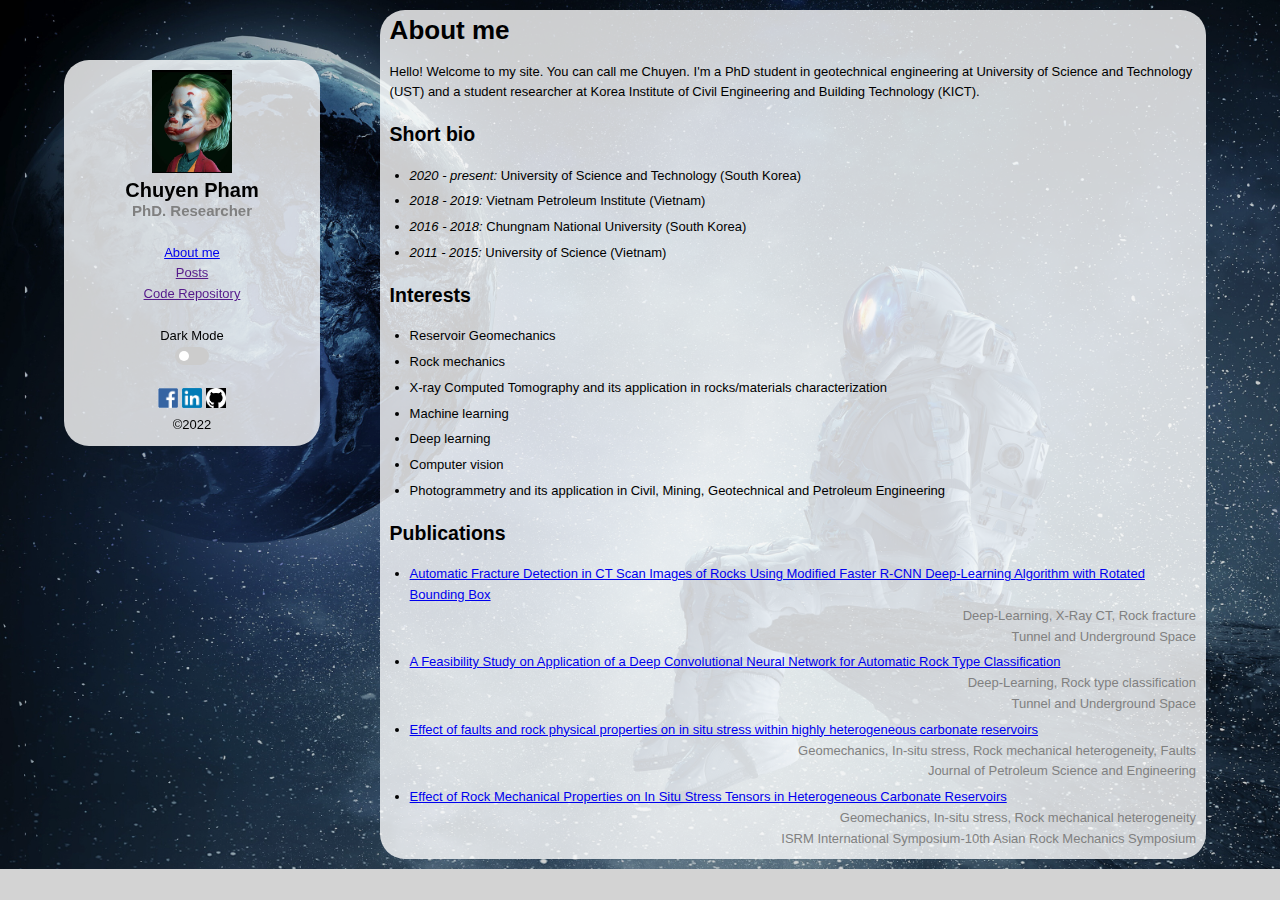
==== index.html @ c24ff508 "first commit" ====
<!DOCTYPE html>
<html lang="en">
  <head>
    <meta charset="UTF-8" />
    <meta http-equiv="X-UA-Compatible" content="IE=edge" />
    <meta name="viewport" content="width=device-width, initial-scale=1.0" />
    <title>About | Chuyen Pham</title>
    <link rel="stylesheet" href="style-2.css" />
    <script type="text/javascript" src="func_2.js"></script>
  </head>
  <body>
    <div class="container">
      <div>
        <div id="side-box">
          <img class="avatar" src="images/baby_joker.jpg" alt="" />
          <h1>Chuyen Pham</h1>
          <h2>PhD. Researcher</h2>
          <br />
          <nav class="main-nav">
            <ul>
              <li><a href="index.html">About me</a></li>
              <li><a href="">Posts</a></li>
              <li><a href="">Code Repository</a></li>
            </ul>
          </nav>
          <br />
          <p>Dark Mode</p>
          <label class="switch">
            <input type="checkbox" onclick="checkAddress(this)" />
            <span class="slider round"></span>
          </label>
          <br />
          <br />
          <ul class="personal-links">
            <li>
              <a href="https://www.facebook.com/ngocchuyen/" target="_blank"
                ><img class="icon" src="images/facebook.png" alt=""
              /></a>
            </li>
            <li>
              <a
                href="https://www.linkedin.com/in/ngoc-chuyen-pham-041822aa/"
                target="_blank"
                ><img class="icon" src="images/linkedin.png" alt=""
              /></a>
            </li>
            <li>
              <a href="" target="_blank"
                ><img class="icon" src="images/github.png" alt=""
              /></a>
            </li>
          </ul>
          <p>&copy;2022</p>
        </div>
        <div id="content">
          <h1>About me</h1>
          <br />
          <p>
            Hello! Welcome to my site. You can call me Chuyen. I'm a PhD student
            in geotechnical engineering at University of Science and Technology
            (UST) and a student researcher at Korea Institute of Civil
            Engineering and Building Technology (KICT).
          </p>
          <br />
          <h2>Short bio</h2>
          <br />
          <ul class="list-info">
            <li>
              <em>2020 - present:</em> University of Science and Technology
              (South Korea)
            </li>
            <li><em>2018 - 2019:</em> Vietnam Petroleum Institute (Vietnam)</li>
            <li>
              <em>2016 - 2018:</em> Chungnam National University (South Korea)
            </li>
            <li><em>2011 - 2015:</em> University of Science (Vietnam)</li>
          </ul>
          <br />
          <h2>Interests</h2>
          <br />
          <ul class="list-info">
            <li>Reservoir Geomechanics</li>
            <li>Rock mechanics</li>
            <li>
              X-ray Computed Tomography and its application in rocks/materials
              characterization
            </li>
            <li>Machine learning</li>
            <li>Deep learning</li>
            <li>Computer vision</li>
            <li>
              Photogrammetry and its application in Civil, Mining, Geotechnical
              and Petroleum Engineering
            </li>
          </ul>
          <br />
          <h2>Publications</h2>
          <br />
          <ul class="list-info">
            <li>
              <a
                href="https://www.koreascience.or.kr/article/JAKO202131559445395.pdf"
                target="_blank"
                >Automatic Fracture Detection in CT Scan Images of Rocks Using
                Modified Faster R-CNN Deep-Learning Algorithm with Rotated
                Bounding Box</a
              >
              <p>Deep-Learning, X-Ray CT, Rock fracture</p>
              <p>Tunnel and Underground Space</p>
            </li>
            <li>
              <a
                href="http://koreascience.or.kr/article/JAKO202031659967796.page"
                target="_blank"
                >A Feasibility Study on Application of a Deep Convolutional
                Neural Network for Automatic Rock Type Classification</a
              >
              <p>Deep-Learning, Rock type classification</p>
              <p>Tunnel and Underground Space</p>
            </li>
            <li>
              <a
                href="https://www.sciencedirect.com/science/article/abs/pii/S0920410519310228"
                target="_blank"
                >Effect of faults and rock physical properties on in situ stress
                within highly heterogeneous carbonate reservoirs</a
              >
              <p>
                Geomechanics, In-situ stress, Rock mechanical heterogeneity,
                Faults
              </p>
              <p>Journal of Petroleum Science and Engineering</p>
            </li>
            <li>
              <a
                href="https://onepetro.org/ISRMARMS/proceedings-abstract/ARMS1018/All-ARMS1018/ISRM-ARMS10-2018-141/43379"
                target="_blank"
                >Effect of Rock Mechanical Properties on In Situ Stress Tensors
                in Heterogeneous Carbonate Reservoirs</a
              >
              <p>Geomechanics, In-situ stress, Rock mechanical heterogeneity</p>
              <p>
                ISRM International Symposium-10th Asian Rock Mechanics Symposium
              </p>
            </li>
          </ul>
        </div>
      </div>
    </div>
  </body>
</html>
---- style-2.css ----
* {
    margin: 0;
    padding: 0;
}

body {
    background-color: lightgray;
    background-image: url(images/astronaut-outer-space.jpg);
    background-size: cover;
    background-repeat: no-repeat;
    background-blend-mode: multiply;
    color: black;
    font-family: Arial, Helvetica, sans-serif;
    font-size: 13px;
    font-weight: normal;
    line-height: 1.6em;
    margin: 0;
}
.container {
    width: 90%;
    margin: auto;
}
.avatar {
    width: 80px;
}

.icon {
    width: 20px;
    height: auto;
}

#side-box {
    float: left;
    background-color: rgba(255, 255, 255, 0.8);
    border-radius: 25px;
    text-align: center;
    width: 20%;
    padding-top: 10px;
    padding-bottom: 10px;
    box-sizing: border-box;
    position: fixed;
    top: 60px;
    
    /* margin: 10px; */
}

#side-box h1 {
    font-family: Arial;
    font-weight: bold;
    font-size: 20px;
    font-style: normal;
}

#side-box h2 {
    font-family: Arial;
    font-weight: bold;
    font-size: 15px;
    font-style: normal;
    color: gray;
}

.main-nav ul {
    list-style-type: none;
}

.switch {
    position: relative;
    display: inline-block;
    width: 34px;
    height: 18px;
  }

/* Hide default HTML checkbox */
.switch input {
    opacity: 0;
    width: 0;
    height: 0;
  }

/* The slider */
.slider {
    position: absolute;
    cursor: pointer;
    top: 0;
    left: 0;
    right: 0;
    bottom: 0;
    background-color: #ccc;
    -webkit-transition: .4s;
    transition: .4s;
  }
  
  .slider:before {
    position: absolute;
    content: "";
    height: 10px;
    width: 10px;
    left: 4px;
    bottom: 4px;
    background-color: white;
    -webkit-transition: .4s;
    transition: .4s;
  }
  
  input:checked + .slider {
    background-color: #2196F3;
  }
  
  input:focus + .slider {
    box-shadow: 0 0 1px #2196F3;
  }
  
  input:checked + .slider:before {
    -webkit-transform: translateX(16px);
    -ms-transform: translateX(16px);
    transform: translateX(16px);
  }
  
  /* Rounded sliders */
  .slider.round {
    border-radius: 20px;
  }
  
  .slider.round:before {
    border-radius: 50%;
  }

.personal-links li {
    display: inline;
    list-style: none;   
}

#content {
    float: right;
    background-color: rgba(255, 255, 255, 0.8);
    border-radius: 25px;
    text-align: left;
    width: 70%;
    padding: 10px;
    margin: 10px;
 } 

 .list-info {
  padding-left: 20px;
  list-style: disc;
 }

 .list-info li:not(:last-child) {
  margin-bottom: 5px;
}

 .list-info p{
   color: gray;
   text-align: right;
 }
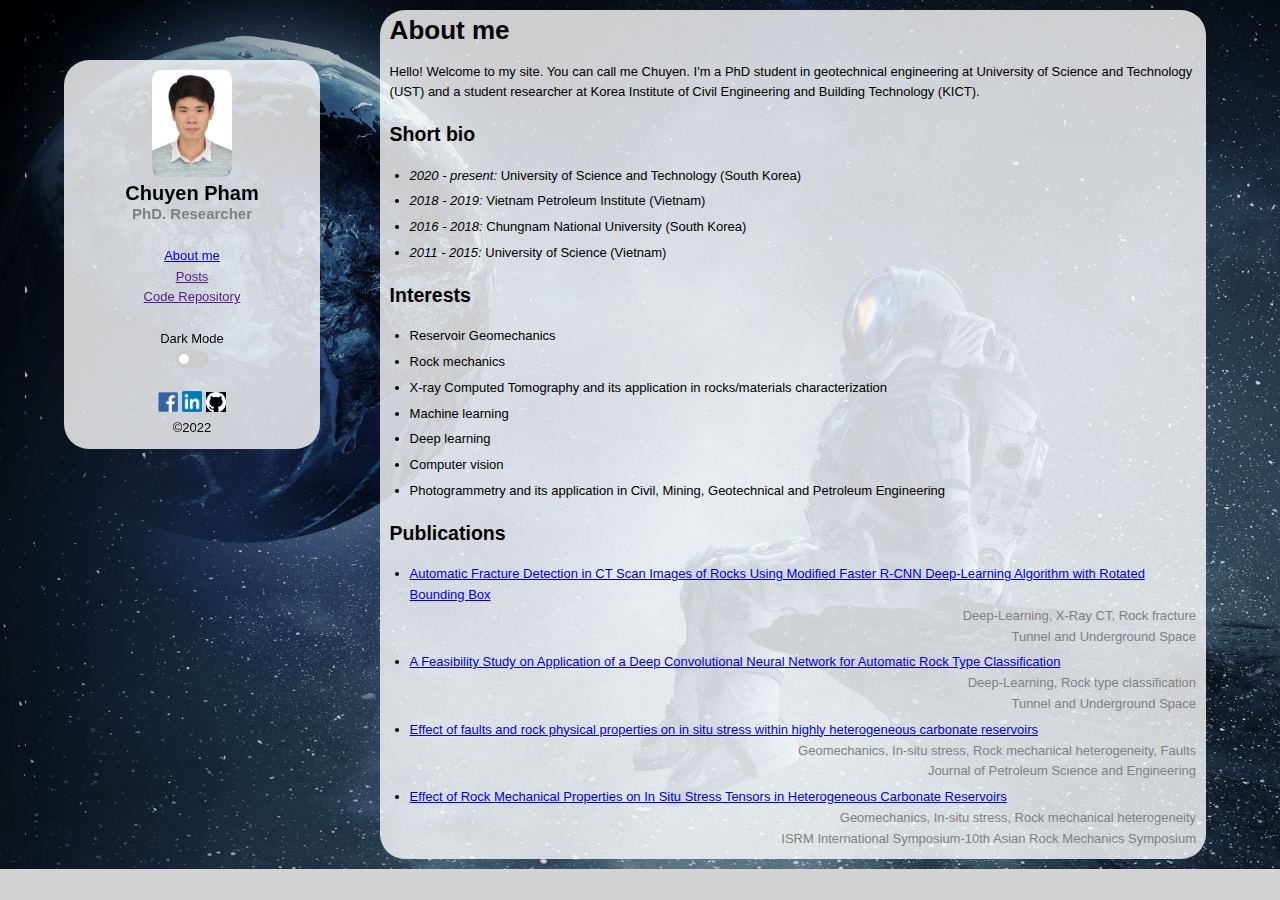
==== commit 0d2e426e: "first commit" ====
--- a/index.html
+++ b/index.html
@@ -5,14 +5,14 @@
     <meta http-equiv="X-UA-Compatible" content="IE=edge" />
     <meta name="viewport" content="width=device-width, initial-scale=1.0" />
     <title>About | Chuyen Pham</title>
-    <link rel="stylesheet" href="style-2.css" />
-    <script type="text/javascript" src="func_2.js"></script>
+    <link rel="stylesheet" href="style.css" />
+    <script type="text/javascript" src="func.js"></script>
   </head>
   <body>
     <div class="container">
       <div>
         <div id="side-box">
-          <img class="avatar" src="images/baby_joker.jpg" alt="" />
+          <img class="avatar" src="images/avatar.jpg" alt="" />
           <h1>Chuyen Pham</h1>
           <h2>PhD. Researcher</h2>
           <br />
@@ -26,7 +26,7 @@
           <br />
           <p>Dark Mode</p>
           <label class="switch">
-            <input type="checkbox" onclick="checkAddress(this)" />
+            <input type="checkbox" onclick="darkMode(this)" />
             <span class="slider round"></span>
           </label>
           <br />
--- a/style.css
+++ b/style.css
@@ -0,0 +1,157 @@
+* {
+    margin: 0;
+    padding: 0;
+}
+
+body {
+    background-color: lightgray;
+    background-image: url(images/astronaut-outer-space.jpg);
+    background-size: cover;
+    background-repeat: no-repeat;
+    background-blend-mode: multiply;
+    color: black;
+    font-family: Arial, Helvetica, sans-serif;
+    font-size: 13px;
+    font-weight: normal;
+    line-height: 1.6em;
+    margin: 0;
+}
+.container {
+    width: 90%;
+    margin: auto;
+}
+.avatar {
+    width: 80px;
+    border-radius: 10%
+}
+
+.icon {
+    width: 20px;
+    height: auto;
+}
+
+#side-box {
+    float: left;
+    background-color: rgba(255, 255, 255, 0.8);
+    border-radius: 25px;
+    text-align: center;
+    width: 20%;
+    padding-top: 10px;
+    padding-bottom: 10px;
+    box-sizing: border-box;
+    position: fixed;
+    top: 60px;
+    
+    /* margin: 10px; */
+}
+
+#side-box h1 {
+    font-family: Arial;
+    font-weight: bold;
+    font-size: 20px;
+    font-style: normal;
+}
+
+#side-box h2 {
+    font-family: Arial;
+    font-weight: bold;
+    font-size: 15px;
+    font-style: normal;
+    color: gray;
+}
+
+.main-nav ul {
+    list-style-type: none;
+}
+
+.switch {
+    position: relative;
+    display: inline-block;
+    width: 34px;
+    height: 18px;
+  }
+
+/* Hide default HTML checkbox */
+.switch input {
+    opacity: 0;
+    width: 0;
+    height: 0;
+  }
+
+/* The slider */
+.slider {
+    position: absolute;
+    cursor: pointer;
+    top: 0;
+    left: 0;
+    right: 0;
+    bottom: 0;
+    background-color: #ccc;
+    -webkit-transition: .4s;
+    transition: .4s;
+  }
+  
+  .slider:before {
+    position: absolute;
+    content: "";
+    height: 10px;
+    width: 10px;
+    left: 4px;
+    bottom: 4px;
+    background-color: white;
+    -webkit-transition: .4s;
+    transition: .4s;
+  }
+  
+  input:checked + .slider {
+    background-color: #2196F3;
+  }
+  
+  input:focus + .slider {
+    box-shadow: 0 0 1px #2196F3;
+  }
+  
+  input:checked + .slider:before {
+    -webkit-transform: translateX(16px);
+    -ms-transform: translateX(16px);
+    transform: translateX(16px);
+  }
+  
+  /* Rounded sliders */
+  .slider.round {
+    border-radius: 20px;
+  }
+  
+  .slider.round:before {
+    border-radius: 50%;
+  }
+
+.personal-links li {
+    display: inline;
+    list-style: none;   
+}
+
+#content {
+    float: right;
+    background-color: rgba(255, 255, 255, 0.8);
+    border-radius: 25px;
+    text-align: left;
+    width: 70%;
+    padding: 10px;
+    margin: 10px;
+ } 
+
+ .list-info {
+  padding-left: 20px;
+  list-style: disc;
+ }
+
+ .list-info li:not(:last-child) {
+  margin-bottom: 5px;
+}
+
+ .list-info p{
+   color: gray;
+   text-align: right;
+ }
+
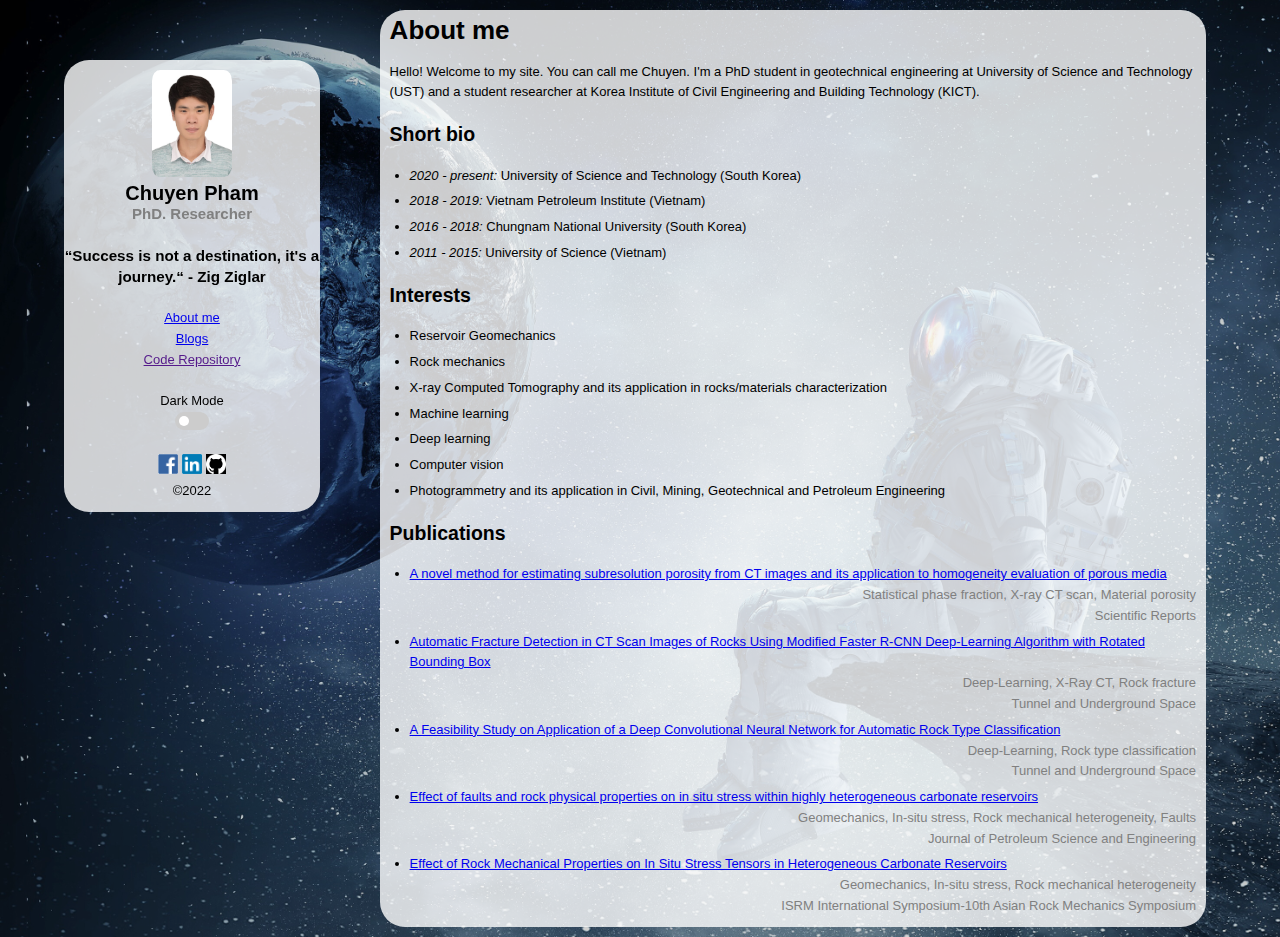
==== commit c2c0c1fa: "Add files via upload" ====
--- a/index.html
+++ b/index.html
@@ -15,11 +15,13 @@
           <img class="avatar" src="images/avatar.jpg" alt="" />
           <h1>Chuyen Pham</h1>
           <h2>PhD. Researcher</h2>
+          <br>
+          <h3>“Success is not a destination, it's a journey.“ - Zig Ziglar</h3>
           <br />
           <nav class="main-nav">
             <ul>
               <li><a href="index.html">About me</a></li>
-              <li><a href="">Posts</a></li>
+              <li><a href="blogs.html">Blogs</a></li>
               <li><a href="">Code Repository</a></li>
             </ul>
           </nav>
@@ -99,6 +101,17 @@
           <ul class="list-info">
             <li>
               <a
+                href="https://www.nature.com/articles/s41598-022-20086-x"
+                target="_blank"
+                >A novel method for estimating subresolution porosity from CT images and its application to homogeneity evaluation of porous media</a
+              >
+              <p>Statistical phase fraction, X-ray CT scan, Material porosity</p>
+              <p>
+                Scientific Reports
+              </p>
+            </li>
+            <li>
+              <a
                 href="https://www.koreascience.or.kr/article/JAKO202131559445395.pdf"
                 target="_blank"
                 >Automatic Fracture Detection in CT Scan Images of Rocks Using
